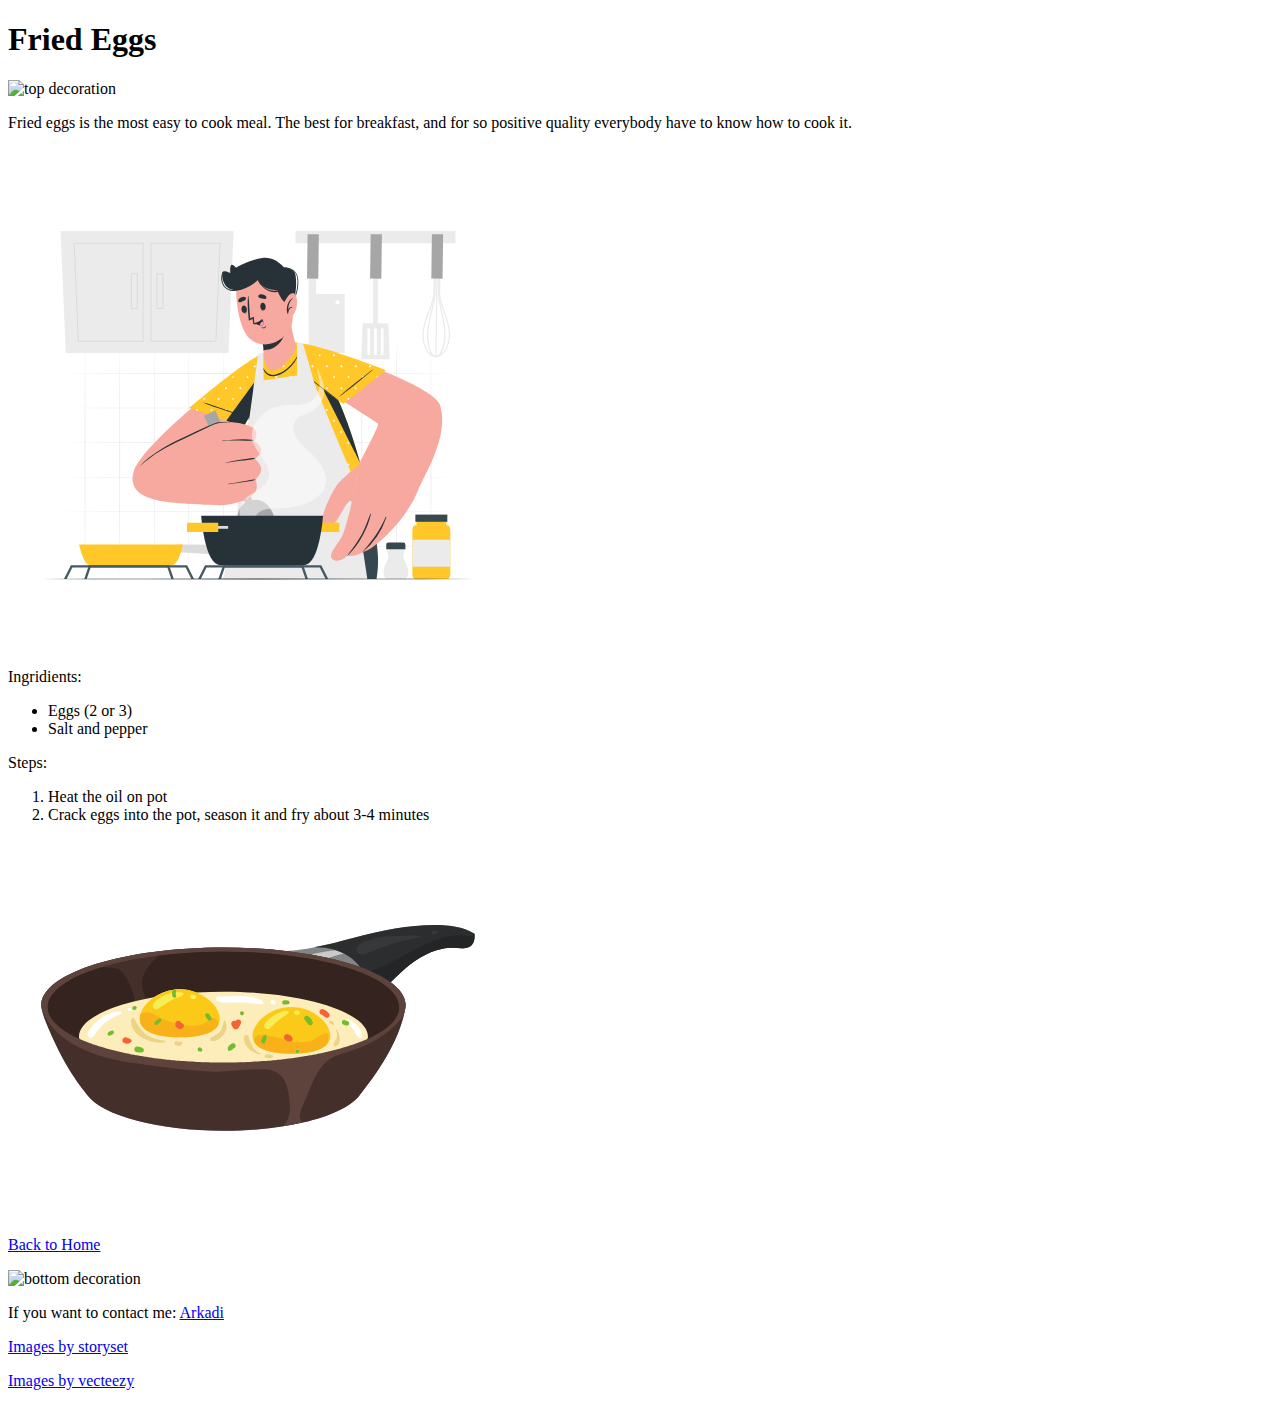
==== sites/fried_eggs.html @ 75645155 "Add basic structure to project and make main pages" ====
<!DOCTYPE html>
<html>
<head lang="en">
  <meta charset="utf-8">
  <title>Fried Eggs</title>
</head>

<body>
  <h1>Fried Eggs</h1>
  <img src="" alt="top decoration" width="">
  <p>Fried eggs is the most easy to cook meal. The best for breakfast, and for
  so positive quality everybody have to know how to cook it.</p>
  <img src="../images/cooking_man_pot.svg" alt="cooking man with pot" width="500">
  <p>Ingridients:
    <ul>
      <li>Eggs (2 or 3)</li>
      <li>Salt and pepper</li>
    </ul>
  </p>
  <p>Steps:
    <ol>
      <li>Heat the oil on pot</li>
      <li>Crack eggs into the pot, season it and fry about 3-4 minutes</li>
    </ol>
  </p>
  <img src="../images/fried_eggs.svg" alt="fried eggs" width="500">
	<p><a href="../index.html">Back to Home</a><p>
  <img src="" alt="bottom decoration" width="">
  <p>If you want to contact me:
  <a href="https://t.me/kanyecudition">Arkadi</a></p>
  <p><a href="https://storyset.com/">Images by storyset</a></p>
  <p><a href="https://www.vecteezy.com/">Images by vecteezy</a></p>
</body>
</html>
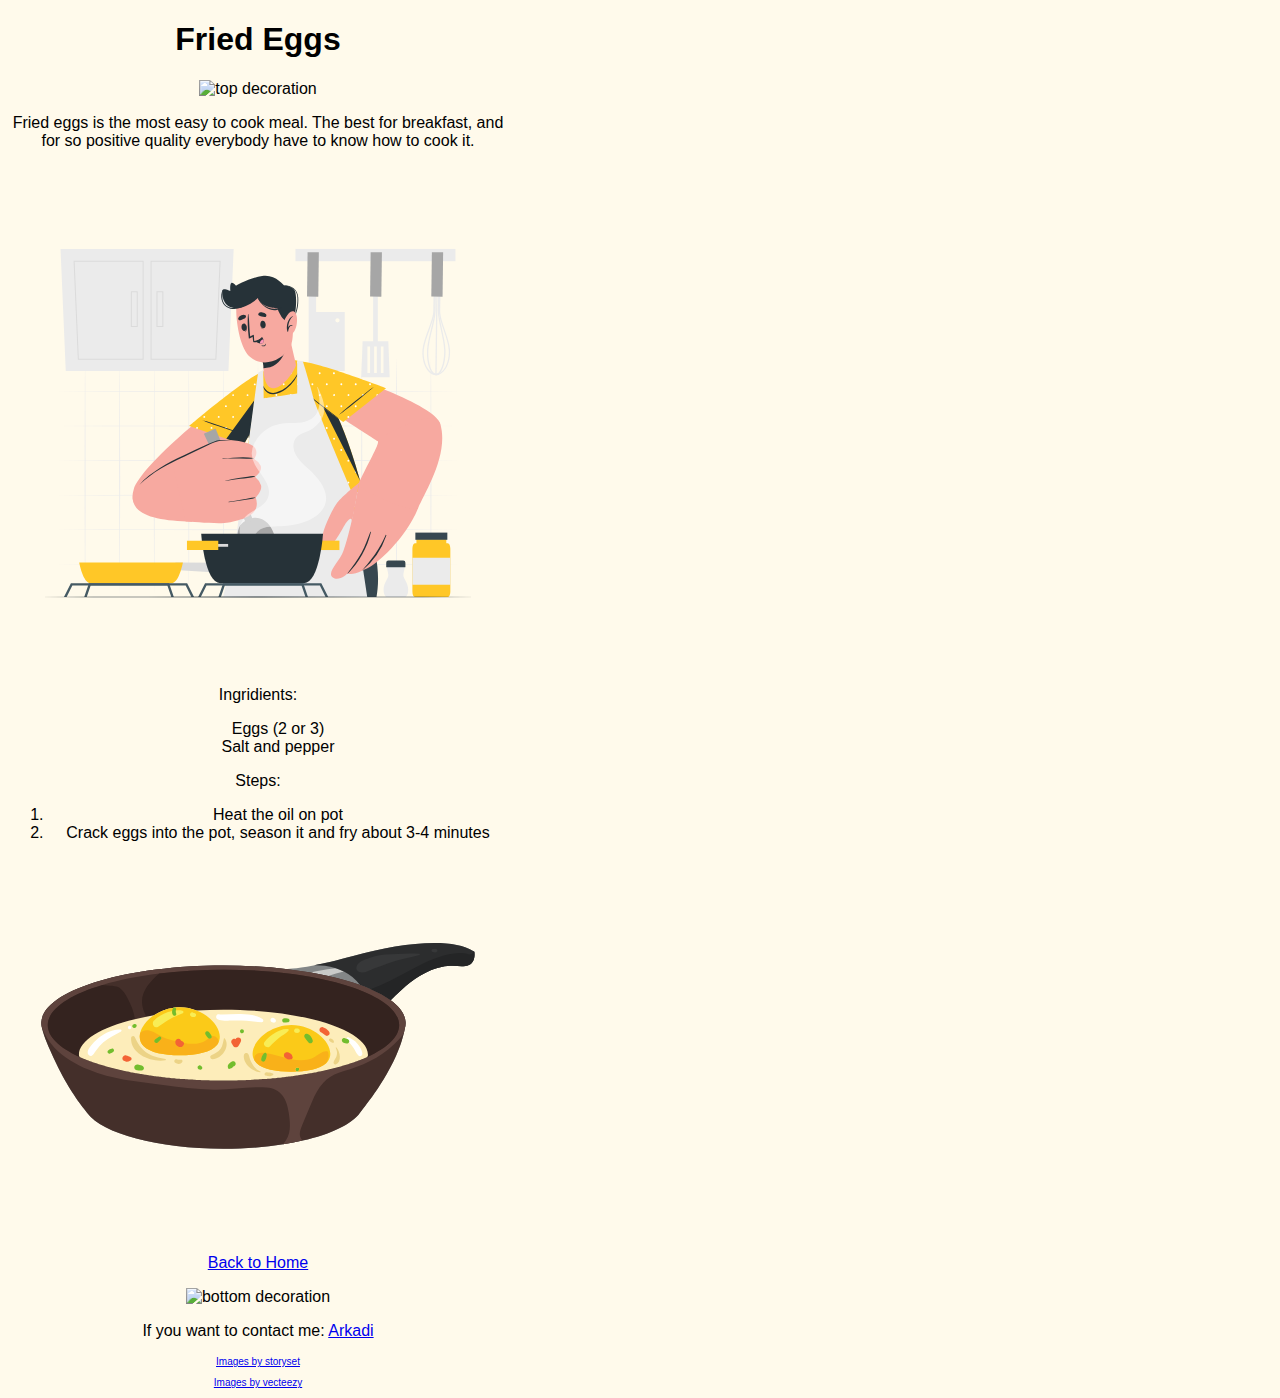
==== commit 17ca1453: "Add basic style by style.css" ====
--- a/sites/fried_eggs.html
+++ b/sites/fried_eggs.html
@@ -3,6 +3,7 @@
 <head lang="en">
   <meta charset="utf-8">
   <title>Fried Eggs</title>
+	<link rel="stylesheet" href="../css/style.css">
 </head>
 
 <body>
@@ -28,8 +29,8 @@
   <img src="" alt="bottom decoration" width="">
   <p>If you want to contact me:
   <a href="https://t.me/kanyecudition">Arkadi</a></p>
-  <p><a href="https://storyset.com/">Images by storyset</a></p>
-  <p><a href="https://www.vecteezy.com/">Images by vecteezy</a></p>
+  <p class="copyright"><a href="https://storyset.com/">Images by storyset</a></p>
+  <p class="copyright"><a href="https://www.vecteezy.com/">Images by vecteezy</a></p>
 </body>
 </html>
 
--- a/css/style.css
+++ b/css/style.css
@@ -0,0 +1,25 @@
+* {
+	font-family: Arial, sans-serif;
+	text-align: center;
+}
+
+body {
+	background-color: #FFFAEB;
+	width: 500px;
+}
+
+.main_list li {
+	background-color: #FFC011;
+}
+
+ul {
+	list-style-type: none;
+}
+
+.preview {
+	width: 200px;
+}
+
+.copyright {
+	font-size: 10px;
+}
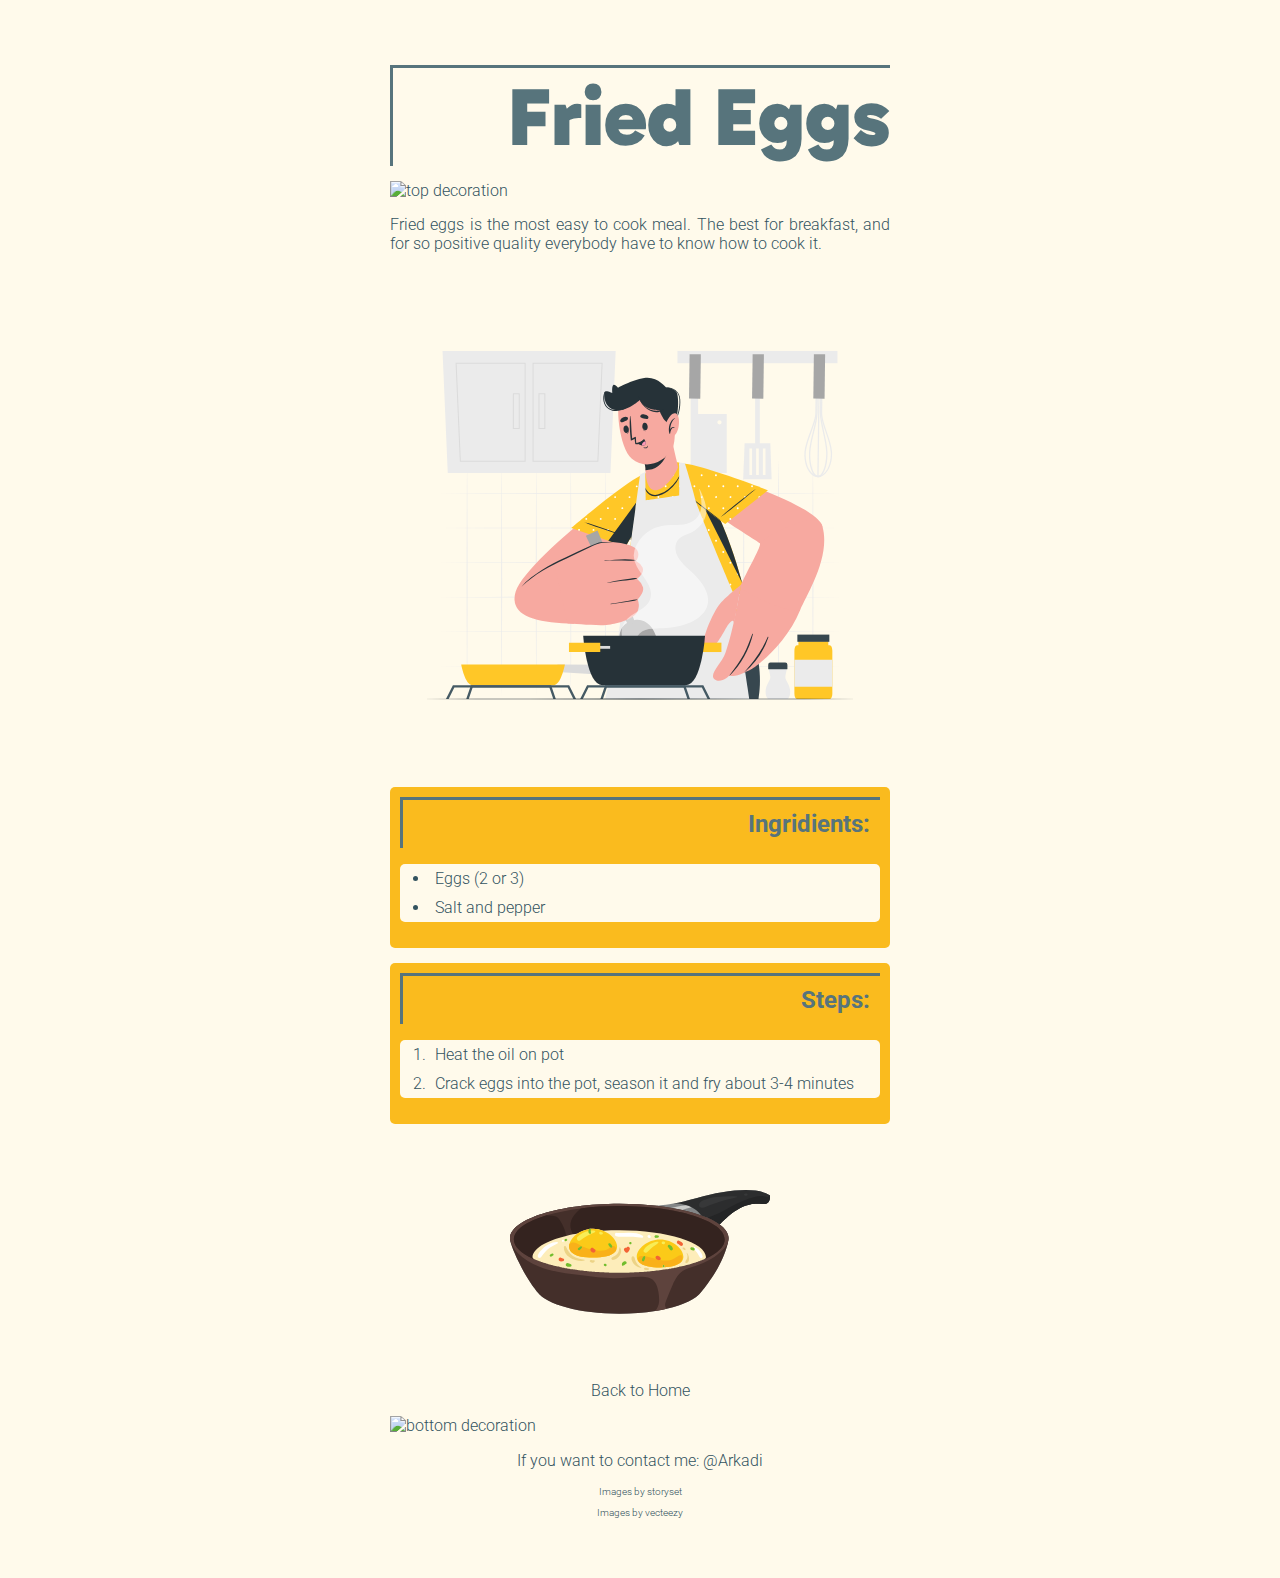
==== commit 1ebc7b7d: "feat: add main style to all pages" ====
--- a/sites/fried_eggs.html
+++ b/sites/fried_eggs.html
@@ -3,34 +3,42 @@
 <head lang="en">
   <meta charset="utf-8">
   <title>Fried Eggs</title>
+	<link rel="preconnect" href="https://fonts.googleapis.com">
+  <link rel="preconnect" href="https://fonts.gstatic.com" crossorigin>
+  <link href="https://fonts.googleapis.com/css2?family=Gabarito:wght@400;900&family=Roboto:wght@300;400;700&display=swap" rel="stylesheet">
 	<link rel="stylesheet" href="../css/style.css">
 </head>
 
 <body>
-  <h1>Fried Eggs</h1>
+  <h1 class="title">Fried Eggs</h1>
   <img src="" alt="top decoration" width="">
-  <p>Fried eggs is the most easy to cook meal. The best for breakfast, and for
+  <p class="intro">Fried eggs is the most easy to cook meal. The best for breakfast, and for
   so positive quality everybody have to know how to cook it.</p>
-  <img src="../images/cooking_man_pot.svg" alt="cooking man with pot" width="500">
-  <p>Ingridients:
-    <ul>
+  <img src="../images/cooking_man_pot.svg" alt="cooking man with pot" class="main_pic">
+	<div class="card">
+		<h2 class="subtitle">Ingridients:</h2>
+    <ul class="ingridients">
       <li>Eggs (2 or 3)</li>
       <li>Salt and pepper</li>
     </ul>
-  </p>
-  <p>Steps:
-    <ol>
+	</div>
+	<div class="card">
+		<h2 class="subtitle">Steps:</h2>
+    <ol class="ingridients">
       <li>Heat the oil on pot</li>
       <li>Crack eggs into the pot, season it and fry about 3-4 minutes</li>
     </ol>
-  </p>
-  <img src="../images/fried_eggs.svg" alt="fried eggs" width="500">
-	<p><a href="../index.html">Back to Home</a><p>
-  <img src="" alt="bottom decoration" width="">
-  <p>If you want to contact me:
-  <a href="https://t.me/kanyecudition">Arkadi</a></p>
-  <p class="copyright"><a href="https://storyset.com/">Images by storyset</a></p>
-  <p class="copyright"><a href="https://www.vecteezy.com/">Images by vecteezy</a></p>
+	</div>
+  <img src="../images/fried_eggs.svg" alt="fried eggs" class="dish">
+	<div class="bottom">
+		<p class="home"><a href="../index.html">Back to Home</a><p>
+		<img src="" alt="bottom decoration" width="">
+		<p class="contact">If you want to contact me:	<a href="https://t.me/kanyecudition">@Arkadi</a></p>
+		<div class="copyright">
+			<p><a href="https://storyset.com/">Images by storyset</a></p>
+			<p><a href="https://www.vecteezy.com/">Images by vecteezy</a></p>
+		</div>
+	</div>
 </body>
 </html>
 
--- a/css/style.css
+++ b/css/style.css
@@ -1,25 +1,147 @@
 * {
-	font-family: Arial, sans-serif;
-	text-align: center;
 }
 
 body {
+	box-sizing: border-box;
 	background-color: #FFFAEB;
 	width: 500px;
+	margin: 0 auto;
+	color: #33535f;
+	font-family: "Roboto", Arial, sans-serif;
+	font-weight: 300;
+	padding: 50px 0px;
+}
+
+.main_list {
+	list-style-type: none;
+	padding: 0;
+}
+
+li {
+	margin: 15px 0;
+}
+
+a {
+	text-decoration: none;
+	color: #33535f;
+}
+
+a:hover {
+	color: #fabb1e;
+}
+
+.title {
+	font-family:"Gabarito", sans-serif;
+	font-size: 82px;
+	font-weight: 900;
+	text-align: right;
+	color: #57747c;
+	border-top: 3px solid #57747c;
+	border-left: 3px solid #57747c;
+	margin: 15px 0;
+	/*padding: 0 0 0 17px;*/
+}
+
+.intro {
+	width: 500px;
+	text-align: justify;
+	margin: 15px 0;
+}
+
+.main_pic {
+	width: 500px;
+	height: auto;
 }
 
 .main_list li {
-	background-color: #FFC011;
+	box-sizing: border-box;
+	background-color: #fabb1e;
+	padding: 10px;
+	border: 1px solid #fabb1e;
+	border-radius: 5px;
 }
 
-ul {
-	list-style-type: none;
+.main_list li:hover {
+	box-sizing: border-box;
+	background-color: #fffaeb;
+	color: #fabb1e;
+	border: 1px solid #fabb1e;
+}
+
+.main_list a {
+	font-weight: bold;
+	text-decoration: none;
+	color: #fffaeb;
+	text-shadow: 2px 2px #57747c;
+}
+
+.list_point {
+	width: 240px;
+	height: 60px;
+	box-sizing: border-box;
+	font-size: 24px;
+	vertical-align: top;
+	display: inline-block;
+	border-top: 3px solid #fffaeb;
+	border-left: 3px solid #fffaeb;
+	padding: 15px 0 0 15px;
 }
 
 .preview {
-	width: 200px;
+	width: 60px;
+	height: 60px;
+	border-style: solid;
+	border-radius: 100%;
+	border-width: 0;
+	background-color: #fffaeb;
+	margin-left: 166px;
+}
+
+.contact {
+	text-align: center;
 }
 
 .copyright {
 	font-size: 10px;
+	text-align: center;
 }
+
+.dish {
+	width: 300px;
+	display: block;
+	margin: 15px auto;
+}
+
+.subtitle {
+	color: #57747c;
+	border-top: 3px solid #57747c;
+	border-left: 3px solid #57747c;
+	margin: 0;
+	padding: 10px;
+	text-align: right;
+}
+
+.card {
+	background-color: #fabb1e;
+	padding: 10px;
+	vertical-align: top;
+	margin: 15px 0;
+	border: 0 solid #fabb1e;
+	border-radius: 5px;
+}
+
+.card li {
+	margin: 0;
+	padding: 5px;
+}
+
+.ingridients, .steps {
+	background-color: #fffaeb;
+	padding-inline-start: 30px;
+	border: 0 solid #fffaeb;
+	border-radius: 5px;
+}	
+
+.home {
+	text-align: center;
+}
